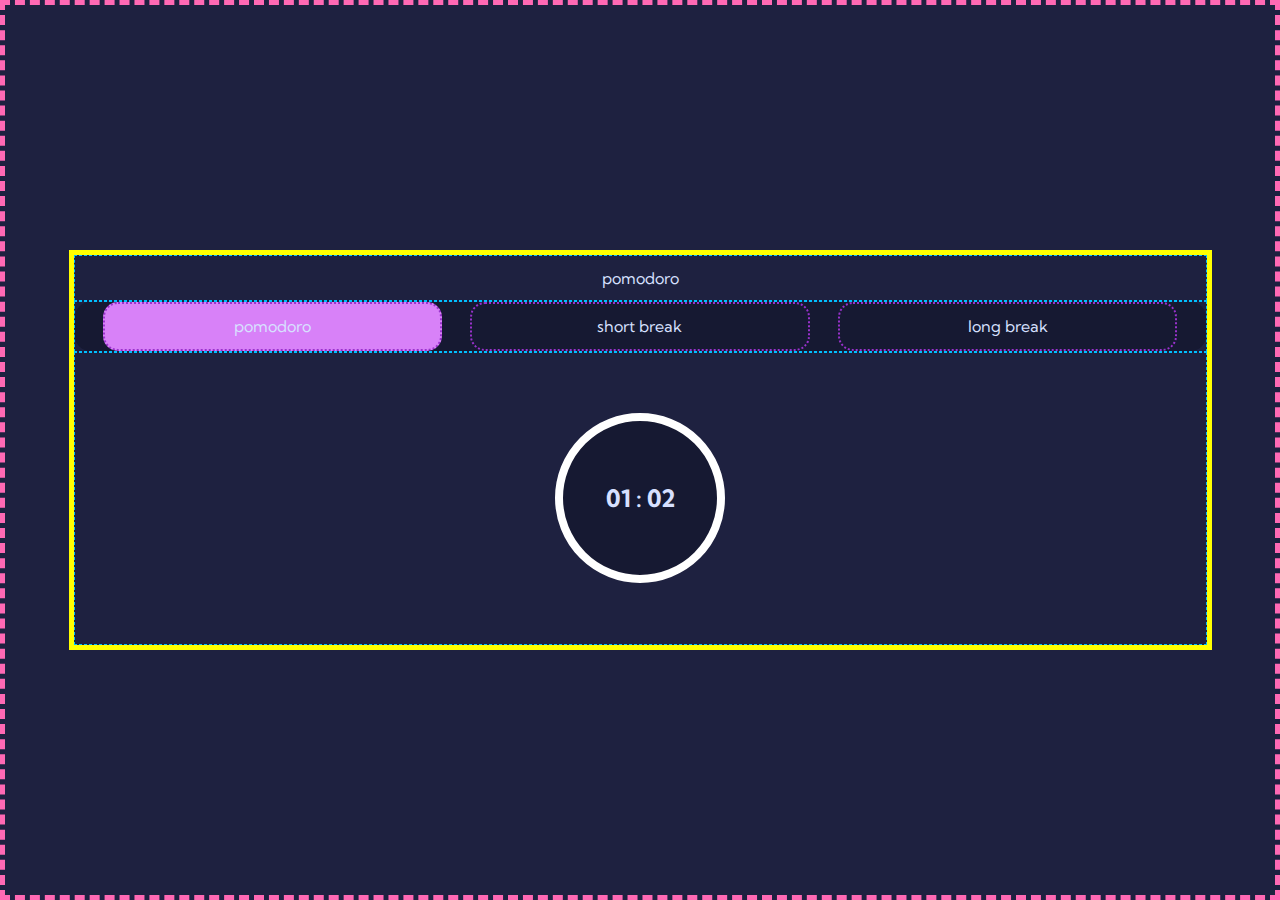
==== index.html @ dd857460 "init push" ====
<!DOCTYPE html>
<html lang="en">
<head>
  <meta charset="UTF-8">
  <meta name="viewport" content="width=device-width, initial-scale=1.0">

  <link rel="icon" type="image/png" sizes="32x32" href="./assets/favicon-32x32.png">
  
  <title>Frontend Mentor | Pomodoro app</title>

  <link rel="stylesheet" href="./css/style.css">
</head>
<body>

  <div class="container">

    <div class="section-1">pomodoro</div>
    <div class="section-2">
      <div class="pill-outer">
        <div class="pills-inner selected-pill">pomodoro</div>
        <div class="pills-inner">short break</div>
        <div class="pills-inner">long break</div>
      </div>
    </div>
    <div class="section-3">

      <div class="circle">

        <h2>
          <span id="min">01</span> 
          :
          <span id="sec">02</span>
        </h2>

      </div>

    </div>

  </div>

  <script src="./js/clock_logic.js"></script>
  <script src="./js/main.js"></script>
</body>
</html>
---- css/style.css ----
@import url("https://fonts.googleapis.com/css2?family=Kumbh+Sans&display=swap");
* {
  margin: 0;
  padding: 0;
  box-sizing: border-box;
  font-family: 'Kumbh Sans', sans-serif;
  color: #D7E0FF;
}

body {
  background: #1E2140;
  border: dashed 5px hotpink;
  display: grid;
  place-items: center;
  height: 100vh;
  width: 100vw;
}

.container {
  height: 400px;
  width: 90%;
  border: solid 5px yellow;
  display: flex;
  flex-direction: column;
  justify-content: space-evenly;
}

.section-1, .section-2, .section-3 {
  flex-grow: 1;
  border: dashed 1px deepskyblue;
  display: grid;
  place-items: center;
}

.section-3 {
  flex-grow: 5;
}

.section-2 > .pill-outer {
  height: 100%;
  width: 100%;
  background: #161932;
  border-radius: 15px;
  display: flex;
  justify-content: space-evenly;
  overflow: hidden;
}

.pill-outer > .pills-inner {
  height: 100%;
  width: 30%;
  border: dotted darkorchid 2px;
  display: grid;
  place-items: center;
  border-radius: inherit;
}

.selected-pill {
  background: #D881F8;
}

.section-3 > .circle {
  height: 170px;
  width: 170px;
  background: #161932;
  border: solid 8px white;
  border-radius: 50%;
  display: grid;
  place-items: center;
}
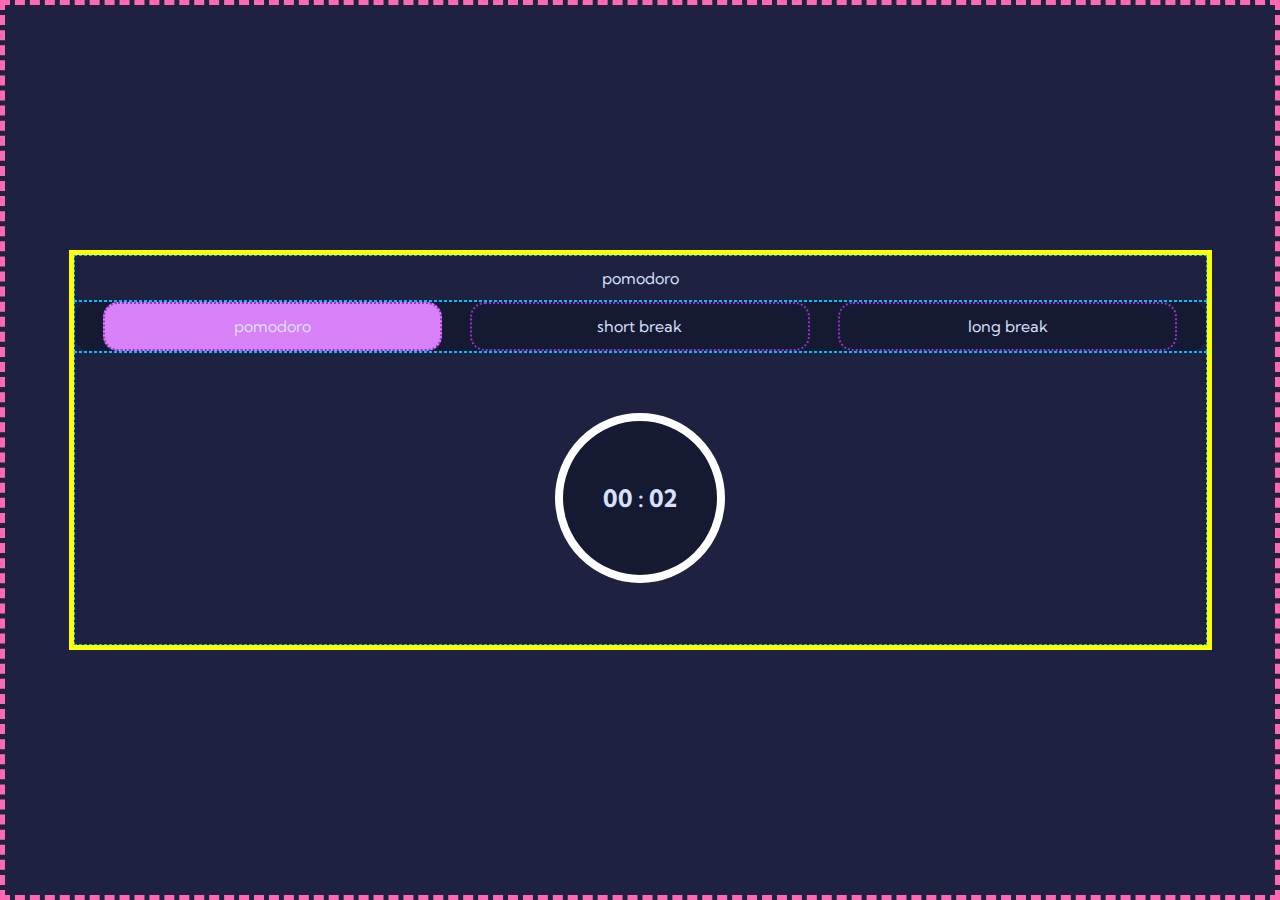
==== commit 9f66bafd: "stop decrementing timer when countdown reaches zero" ====
--- a/index.html
+++ b/index.html
@@ -27,7 +27,7 @@
       <div class="circle">
 
         <h2>
-          <span id="min">01</span> 
+          <span id="min">00</span> 
           :
           <span id="sec">02</span>
         </h2>
--- a/css/style.css
+++ b/css/style.css
@@ -1,4 +1,10 @@
 @import url("https://fonts.googleapis.com/css2?family=Kumbh+Sans&display=swap");
+:root {
+  --background-alarm-1: #F87070;
+  --background-alarm-2: #70F3F8;
+  --background-alarm-3: #D881F8;
+}
+
 * {
   margin: 0;
   padding: 0;
@@ -34,6 +40,7 @@
 
 .section-3 {
   flex-grow: 5;
+  transition: background-color 0.3s ease;
 }
 
 .section-2 > .pill-outer {
@@ -67,4 +74,5 @@
   border-radius: 50%;
   display: grid;
   place-items: center;
+  transition: background-color 0.3s ease;
 }
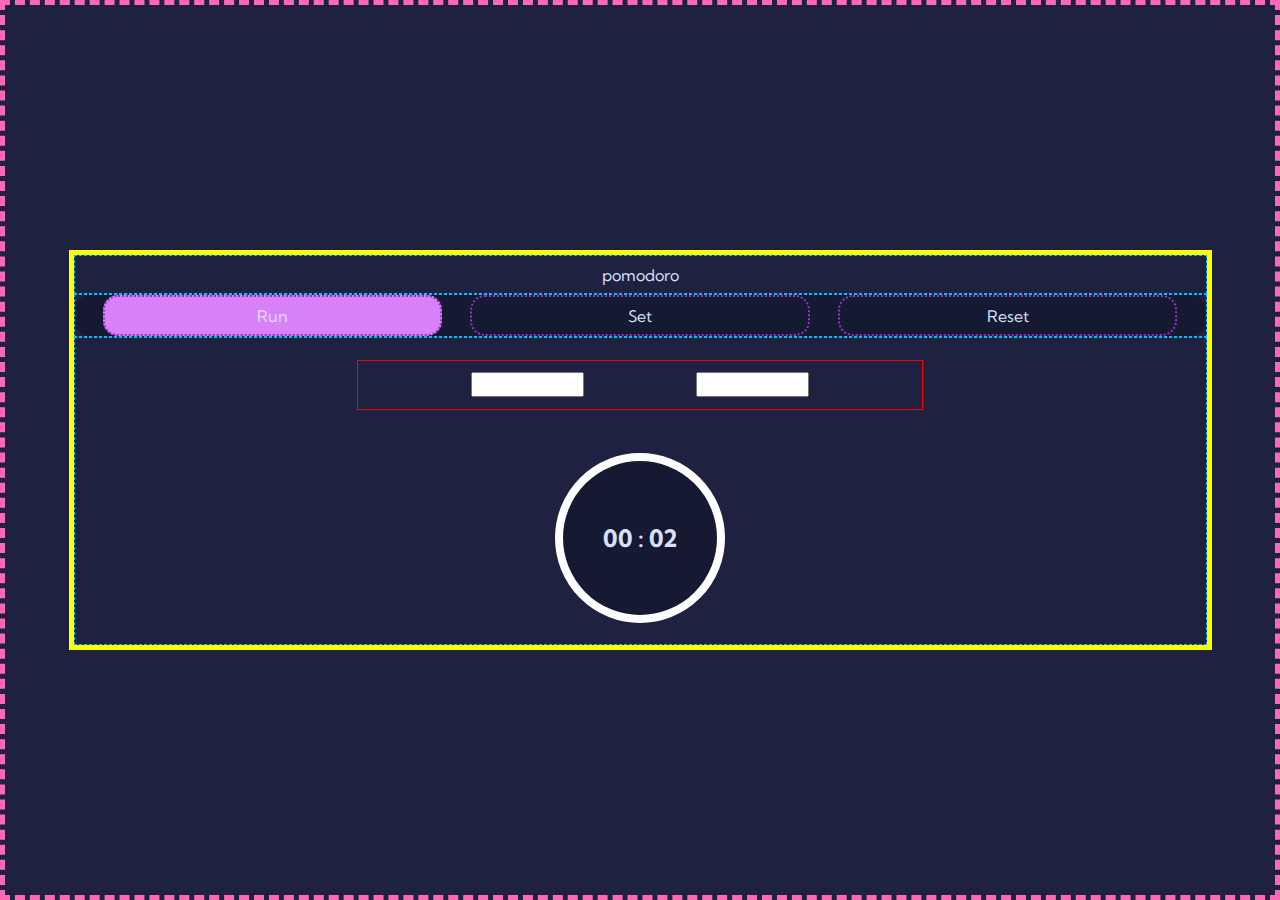
==== commit 438906f7: "added reset button and wired it up" ====
--- a/index.html
+++ b/index.html
@@ -15,14 +15,21 @@
   <div class="container">
 
     <div class="section-1">pomodoro</div>
+
     <div class="section-2">
       <div class="pill-outer">
-        <div class="pills-inner selected-pill">pomodoro</div>
-        <div class="pills-inner">short break</div>
-        <div class="pills-inner">long break</div>
+        <div class="pills-inner selected-pill">Run</div>
+        <div class="pills-inner">Set</div>
+        <div class="pills-inner">Reset</div>
       </div>
     </div>
+
     <div class="section-3">
+
+      <div class="input_field_container">
+        <input class="input_fields" id="input_field_min" type="text">
+        <input class="input_fields" id="input_field_sec" type="text">
+      </div>
 
       <div class="circle">
 
--- a/css/style.css
+++ b/css/style.css
@@ -76,3 +76,17 @@
   place-items: center;
   transition: background-color 0.3s ease;
 }
+
+.section-3 > .input_field_container {
+  border: solid red 1px;
+  height: 50px;
+  width: 50%;
+  display: flex;
+  justify-content: space-evenly;
+  align-items: center;
+}
+
+.section-3 .input_fields {
+  width: 20%;
+  height: 25px;
+}
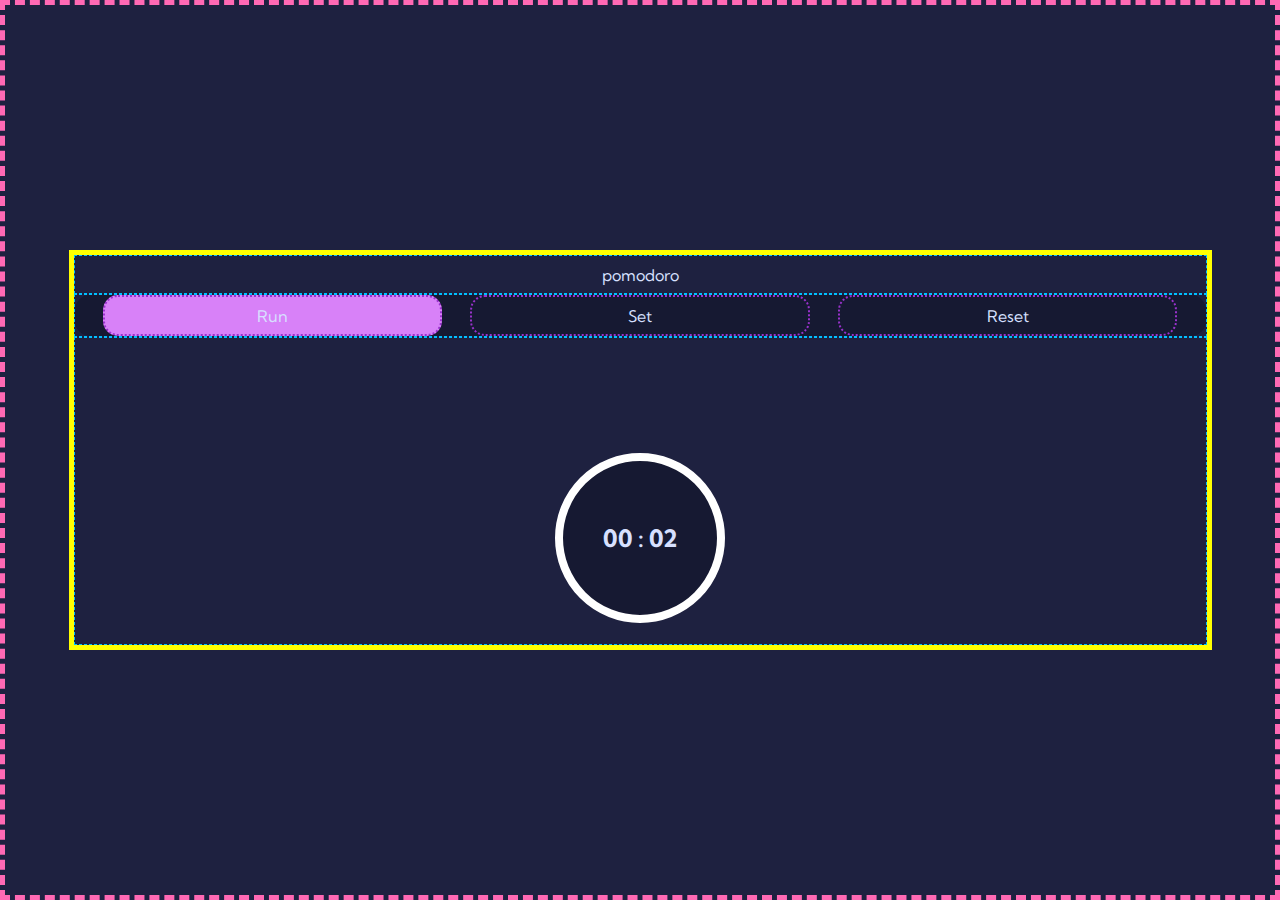
==== commit bdc4ba19: "fixed delay bug when press start, added style for run and set pill buttons" ====
--- a/index.html
+++ b/index.html
@@ -26,9 +26,9 @@
 
     <div class="section-3">
 
-      <div class="input_field_container">
-        <input class="input_fields" id="input_field_min" type="text">
-        <input class="input_fields" id="input_field_sec" type="text">
+      <div class="input-field-container">
+        <input class="input-fields" id="input_field_min" type="text">
+        <input class="input-fields" id="input_field_sec" type="text">
       </div>
 
       <div class="circle">
--- a/css/style.css
+++ b/css/style.css
@@ -60,6 +60,7 @@
   display: grid;
   place-items: center;
   border-radius: inherit;
+  transition: background-color 0.3s ease;
 }
 
 .selected-pill {
@@ -77,8 +78,7 @@
   transition: background-color 0.3s ease;
 }
 
-.section-3 > .input_field_container {
-  border: solid red 1px;
+.section-3 > .input-field-container {
   height: 50px;
   width: 50%;
   display: flex;
@@ -86,7 +86,8 @@
   align-items: center;
 }
 
-.section-3 .input_fields {
+.section-3 .input-fields {
+  display: none;
   width: 20%;
   height: 25px;
 }
